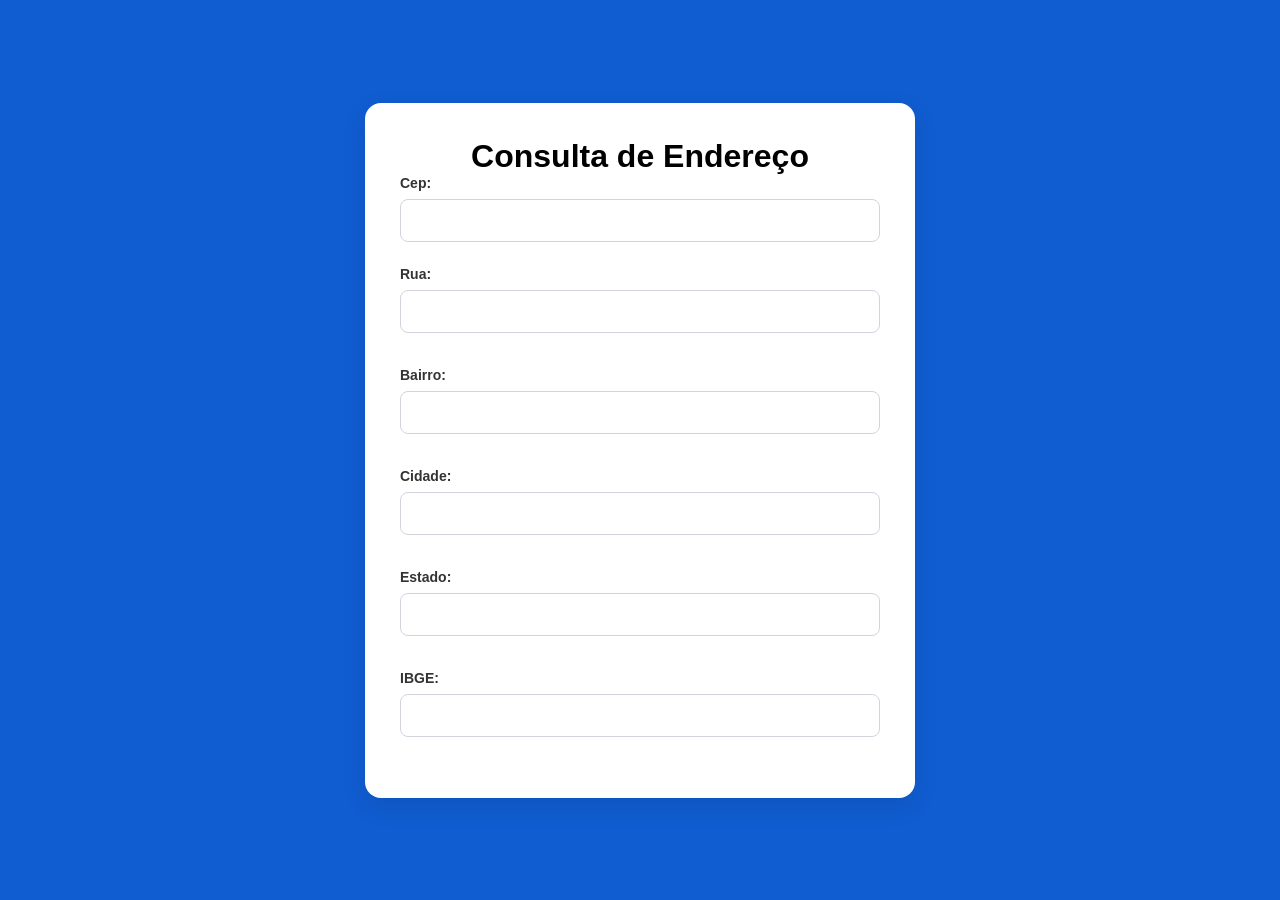
==== endereço/index.html @ d89f83ea "Feat: atividade finalizada" ====
<!DOCTYPE html>
<html lang="en">
<head>
    <meta charset="UTF-8">
    <meta name="viewport" content="width=device-width, initial-scale=1.0">
    <link rel="stylesheet" href="style.css">
    <title>formulario</title>
</head>
<body>
    <main>
        <div class="centro">
            <h1>Consulta de Endereço</h1>
        </div>
        <form method="get" action=".">
        <label>Cep:
        <input name="cep" type="text" id="cep" value="" size="10" maxlength="9"
               onblur="pesquisacep(this.value);" /></label><br />
        <p id="mensagem-erro"></p>
        <label>Rua:
            <input name="rua" type="text" id="rua" size="60" /></label><br />
        <label>Bairro:
            <input name="bairro" type="text" id="bairro" size="40" /></label><br />
        <label>Cidade:
            <input name="cidade" type="text" id="cidade" size="40" /></label><br />
        <label>Estado:
            <input name="uf" type="text" id="uf" size="2" /></label><br />
        <label>IBGE:
            <input name="ibge" type="text" id="ibge" size="8" /></label><br />
      </form>
    </main>
    <script src="script.js"></script>
</body>
</html>
---- endereço/style.css ----
* {
    margin: 0;
    padding: 0;
    box-sizing: border-box;
}

body {
    font-family: Arial, sans-serif;
    background: #105dd1;
    min-height: 100vh;
    display: flex;
    justify-content: center;
    align-items: center;
    padding: 20px;
}
.centro{
    display: flex;
    align-items: center;
    justify-content: center;
}

main {
    background: #ffffff;
    width: 100%;
    max-width: 550px;
    padding: 35px;
    border-radius: 16px;
    box-shadow: 0 8px 25px rgba(0, 0, 0, 0.1);
}

form {
    display: flex;
    flex-direction: column;
    gap: 8px;
}

label {
    display: flex;
    flex-direction: column;
    gap: 8px;
    font-size: 14px;
    font-weight: bold;
    color: #333333;
}

input {
    width: 100%;
    padding: 12px;
    border: 1px solid #d1d5db;
    border-radius: 8px;
    outline: none;
    font-size: 15px;
    transition: 0.3s;
}

#mensagem-erro {
    color: #ff3344;
    font-size: 18px;
    margin-top: -18px;
}
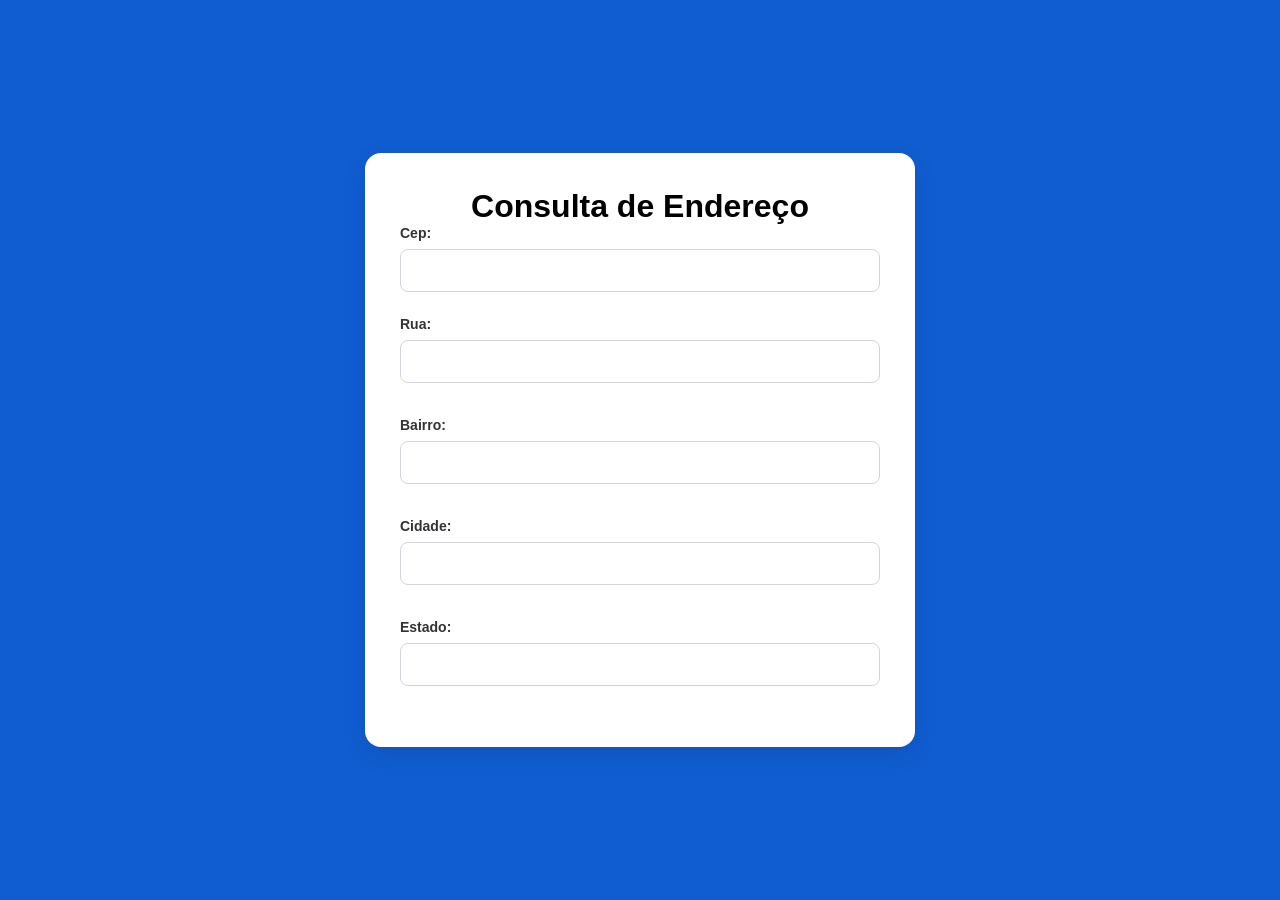
==== commit fc5802fc: "feat: update" ====
--- a/endereço/index.html
+++ b/endereço/index.html
@@ -24,8 +24,6 @@
             <input name="cidade" type="text" id="cidade" size="40" /></label><br />
         <label>Estado:
             <input name="uf" type="text" id="uf" size="2" /></label><br />
-        <label>IBGE:
-            <input name="ibge" type="text" id="ibge" size="8" /></label><br />
       </form>
     </main>
     <script src="script.js"></script>
